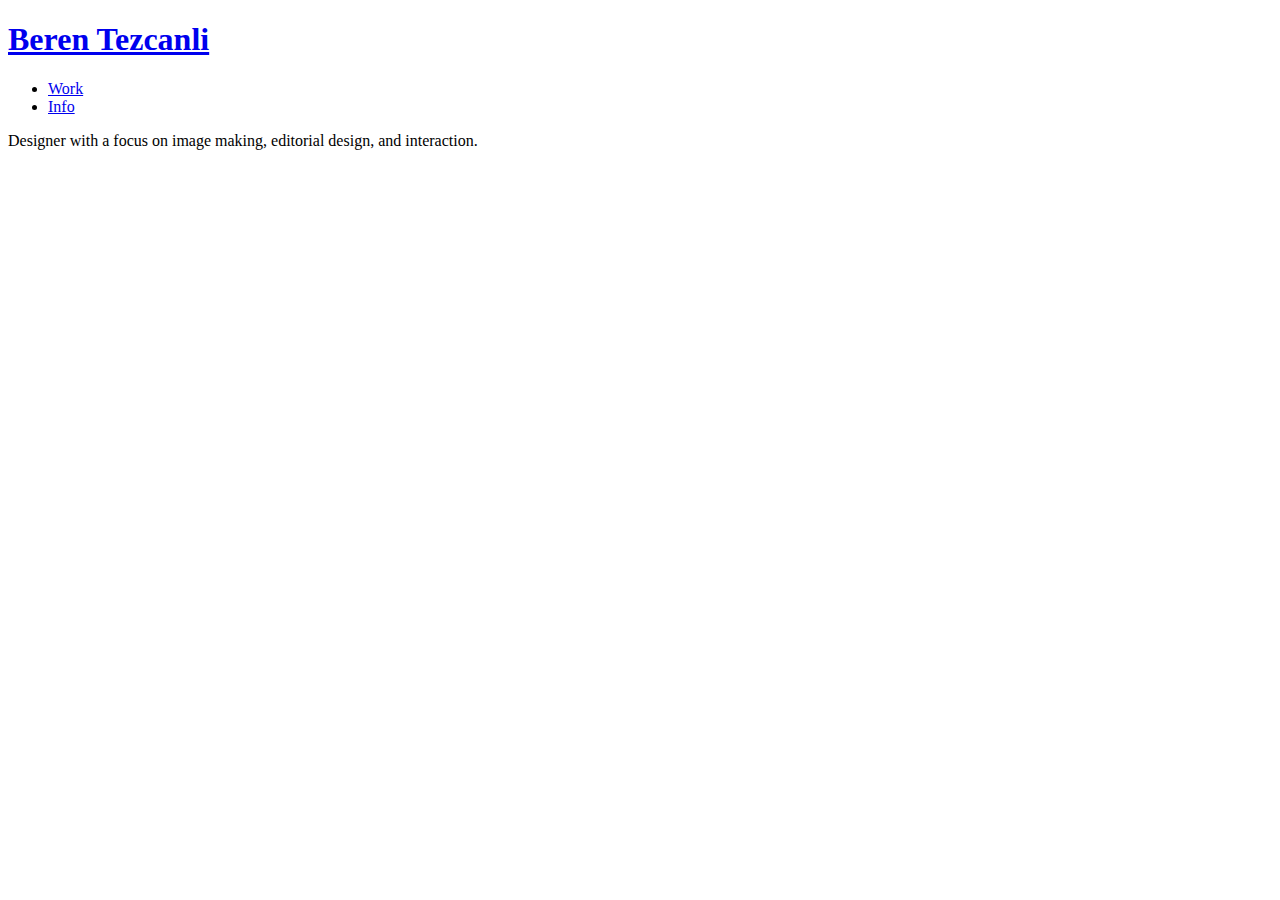
==== index.html @ a522cdb8 "Add files via upload" ====
<!DOCTYPE html>

<html lang="en">

		<head>
			<meta charset="UTF-8">
			<meta name="viewport" content="width=device-width, initial-scale=1.0">
			<title>Portfolio</title>
			<link rel="stylesheet" href="assets/css/style.css?ver=1.0">
		</head>
		<body>
			<header>
				<div class="container">
					<h1><a href="index.html">Beren Tezcanli</a></h1>
					<nav>
						<ul>
							<li><a href="work.html">Work</a></li>
							<li><a href="info.html">Info</a></li> <!-- Updated to link to the info.html file -->
						</ul>
					</nav>
				</div>
			</header>
			<main>
				<section id="intro">
					<div class="container">
						<p>Designer with a focus on image making, editorial design, and interaction.</p>
						
					</div>
				</section>
			</main>
		</body>
		</html>
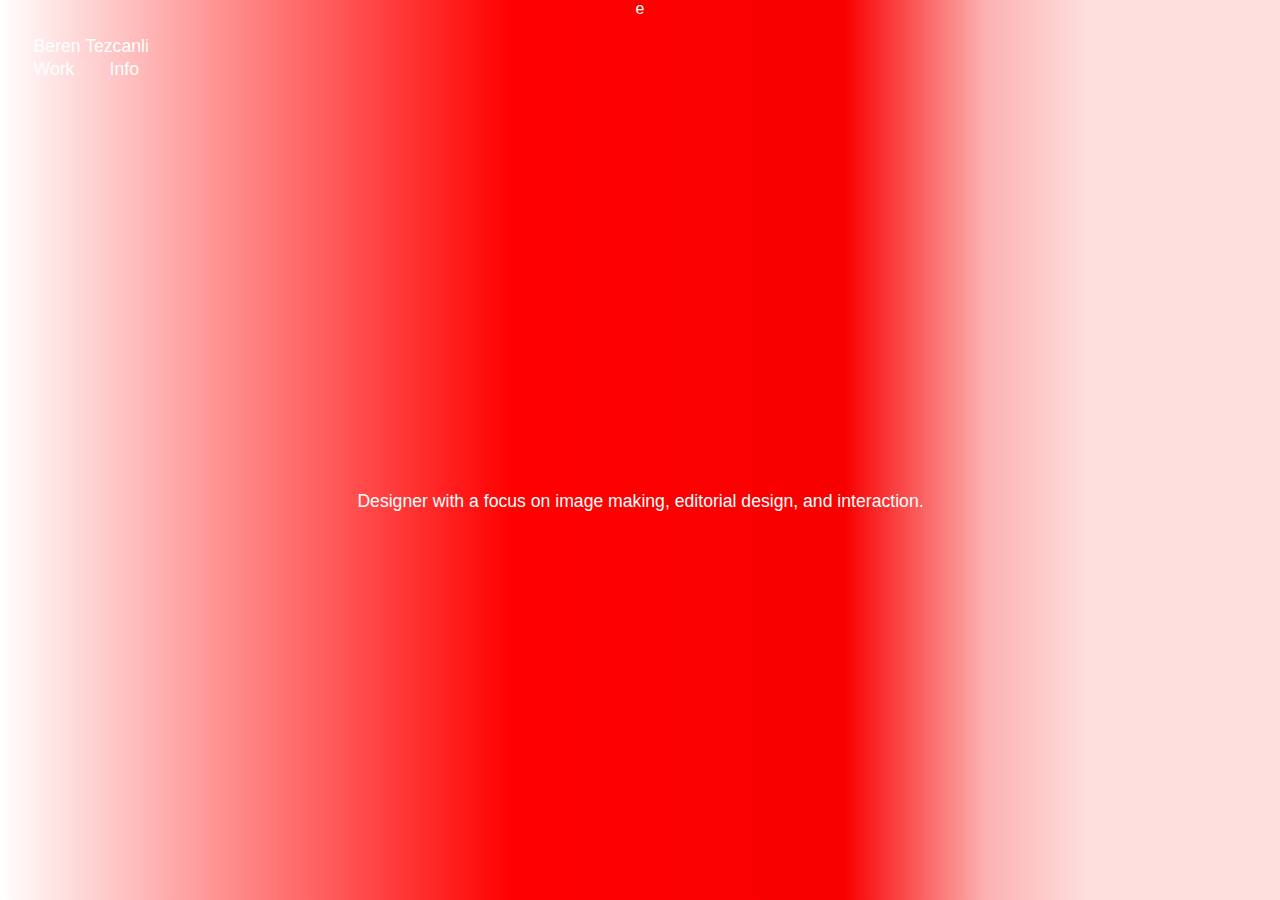
==== commit c088b793: "Update index.html" ====
--- a/index.html
+++ b/index.html
@@ -1,11 +1,11 @@
-<!DOCTYPE html>
+e<!DOCTYPE html>
 
 <html lang="en">
 
 		<head>
 			<meta charset="UTF-8">
 			<meta name="viewport" content="width=device-width, initial-scale=1.0">
-			<title>Portfolio</title>
+			<title>Beren Tezcanlı</title>
 			<link rel="stylesheet" href="assets/css/style.css?ver=1.0">
 		</head>
 		<body>
@@ -29,4 +29,4 @@
 				</section>
 			</main>
 		</body>
-		</html>+		</html>
--- a/assets/css/style.css
+++ b/assets/css/style.css
@@ -0,0 +1,256 @@
+@charset "UTF-8";
+
+/* @FONT FACE (enable the use of 'custom fonts' inside your document) */
+
+/* 
+  You can use 'fontsquirrel' (https://www.fontsquirrel.com) 
+  or 'transfonter' (https://transfonter.org)
+  to generate your own font for the web from .ttf or .oft files 
+*/
+@font-face {
+  font-family: 'DMMono-light';
+  src:  url('DMMono-Light.ttf') format('ttf'),
+        
+}
+
+@font-face {
+  font-family: 'ArialNarrow';
+  src:  url('assets/fonts/EB garamond/Arial Narrow.woff') format('woff'); /* Updated to .woff format */
+        
+}
+body {
+  cursor: crosshair;
+  font-family: 'ArialNarrow', Arial, sans-serif; /* Added fallback fonts */
+    letter-spacing: 0.0008rem;
+    margin: 0;
+    padding: 0;
+    display: flex;
+    flex-direction: column;
+    align-items: center;
+    justify-content: center;
+    min-height: 100vh;
+    background: #cacaca;
+    color: #ffffff;
+    background: rgb(0, 0, 0);
+    background: linear-gradient(90deg, rgba(255,255,255,1) 0%, rgb(255, 0, 0) 40%, rgb(248, 0, 0) 66%, rgb(252, 178, 178) 77%, rgb(255, 222, 222) 85%);
+    }
+   
+body.work-page {
+  background: #000000; /* New background color for work.html */
+  color: #ffffff; /* Text color specific to this page */
+}
+
+body.info-page {
+  background: linear-gradient(90deg, rgba(255,255,255,1) 0%, rgba(255,28,28,1) 17%, rgba(255,0,0,1) 36%, rgba(255,0,0,1) 48%, rgba(255,255,255,1) 81%, rgba(255,255,255,1) 100%);
+}
+
+
+main, .grid-container {
+  overflow: visible; /* Ensure content is visible */
+}
+
+.container {
+    width: 90%;
+    max-width: 1200px;
+    margin: 0 2rem;
+    margin-top: 0 2rem;
+    text-align: center;
+    margin-bottom: 2rem; /* Increased gap */
+}
+
+header {
+    width: 100%;
+    display: flex;
+    padding: 1rem 0;
+    font-family: 'ArialNarrow', Arial, sans-serif; /* Added fallback fonts */
+    letter-spacing: 0.0008rem;
+    justify-content: space-between;
+    align-items: center;
+}
+
+header h1 {
+    font-size: 1.1rem;
+    margin: 0;
+    padding: 0.1rem;
+    font-weight: 100;
+    text-align: left;
+    color: #ffffff;
+}
+
+h1 a {
+  text-decoration: none;
+  color: inherit;
+}
+
+nav {
+   justify-content: right;
+}
+
+nav ul {
+    list-style: none;
+    padding: 0;
+    margin: 0;
+    display: flex;
+    gap: 2rem;
+}
+
+nav ul li {
+    margin: 0;
+}
+
+nav ul li a {
+    font-size: 1.1rem;
+    margin: 0;
+    padding: 0.1rem;
+    font-weight: 100;
+    color: #ffffff;
+    text-decoration: none;
+    justify-content: right;
+}
+
+main {
+    flex: 1;
+    display: flex;
+    align-items: center;
+    justify-content: center;
+}
+
+#intro {
+    padding: 2rem;
+}
+
+#intro p {
+    margin: 0.5rem 0;
+    font-size: 1.1rem;
+}
+
+/* Info section styles */
+.info-columns {
+  display: flex;
+  gap: 5rem;
+  justify-content: center;
+}
+
+.info-columns .column {
+  flex: 1;
+  text-align: left;
+}
+
+.info-columns .column p {
+  margin: 0.5rem 0;
+  font-size: 1.1rem;
+}
+
+
+.grid-container {
+  width: 100%;
+  overflow: visible;
+  display: flex;
+  justify-content: center;
+  align-items: center;
+}
+
+.grid {
+  display: grid;
+  grid-template-columns: repeat(6, 1fr); /* Adjusted to maintain consistent gaps */
+  grid-template-rows: repeat(6, 1fr); /* Adjusted to maintain consistent gaps */
+  gap: 15px;
+  width: 100%;  /* Adjust this as needed */
+  max-width: 1300px; /* Adjust this as needed */
+  height: auto;
+}
+
+
+.grid-item {
+  width: 100%; /* Adjusted width to fit new grid layout */
+  height: auto;
+  overflow: hidden;
+  position: relative;
+  transition: all 0.3s ease;
+  cursor: pointer;
+  display: block; /* Ensure all items are visible by default */
+  justify-content: center;
+  align-items: center;
+  margin-top: 2rem; /* Increased gap */
+}
+
+.grid-item img {
+  width: 100%;
+  height: auto;
+  object-fit: cover;
+  transition: transform 0.3s ease;
+}
+
+.grid-item:hover {
+  transform: scale(1.3);
+  z-index: 15; /* Bring the hovered item on top */
+  cursor: crosshair;
+}
+
+.hidden {
+  display: none;
+}
+
+#categories-list li {
+  font-size: 1rem;
+  color: #ffffff82;
+}
+
+#categories-list li a {
+  color: inherit;
+  text-decoration: none;
+}
+
+
+/* 
+.overlay {
+  position: absolute;
+  pointer-events: auto;
+  z-index: 10;
+  left: 10px;
+  right: 10px;
+  bottom: 5px;
+  padding: 5px 10px;
+  background-color:  #cacaca; /* White with slight transparency */
+  /* color:   #ffffff; /* Black text */
+  /* text-align: center;
+  font-size: 13px; */ 
+
+ 
+/* } */
+
+@media (max-width: 768px) {
+    body {
+        padding: 1rem;
+    }
+
+    .container {
+        width: 100%;
+        margin: 0 1rem;
+    }
+
+    header {
+        flex-direction: column;
+        align-items: flex-start;
+    }
+
+    nav ul {
+        flex-direction: column;
+        gap: 1rem;
+    }
+
+    .info-columns {
+        flex-direction: column;
+        gap: 2rem;
+    }
+
+    .grid {
+        grid-template-columns: repeat(2, 1fr); /* Adjust grid for smaller screens */
+        grid-template-rows: auto;
+    }
+
+    .grid-item {
+        margin-top: 1rem; /* Adjust gap for smaller screens */
+    }
+}
+
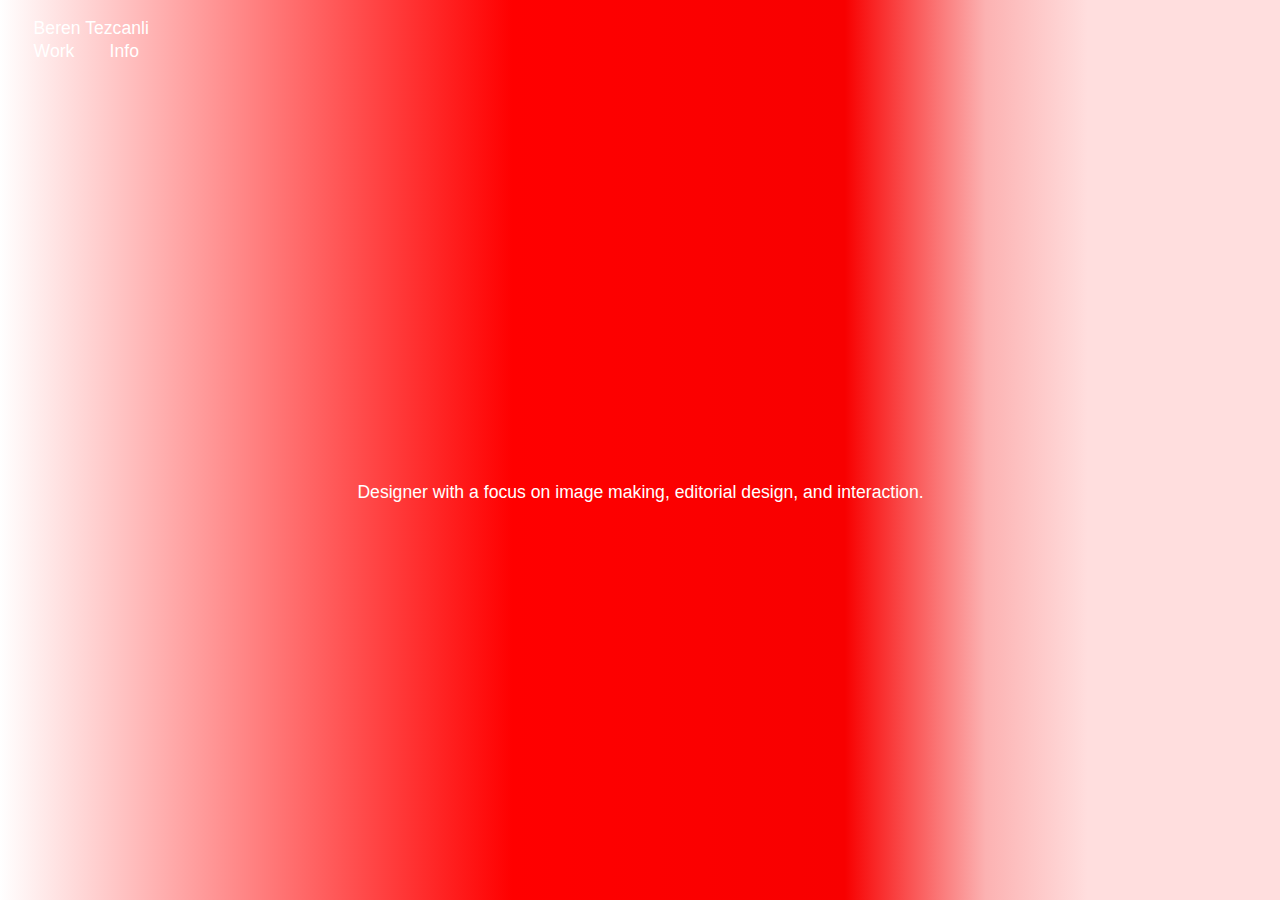
==== commit 83b875d5: "Update index.html" ====
--- a/index.html
+++ b/index.html
@@ -1,4 +1,4 @@
-e<!DOCTYPE html>
+<!DOCTYPE html>
 
 <html lang="en">
 
@@ -7,6 +7,8 @@
 			<meta name="viewport" content="width=device-width, initial-scale=1.0">
 			<title>Beren Tezcanlı</title>
 			<link rel="stylesheet" href="assets/css/style.css?ver=1.0">
+			<link rel="icon" href="data:image/svg+xml,<svg xmlns=%22http://www.w3.org/2000/svg%22 viewBox=%2210 0 100 100%22><text y=%22.90em%22 font-size=%2290%22>📌</text></svg>"></link>
+		
 		</head>
 		<body>
 			<header>
